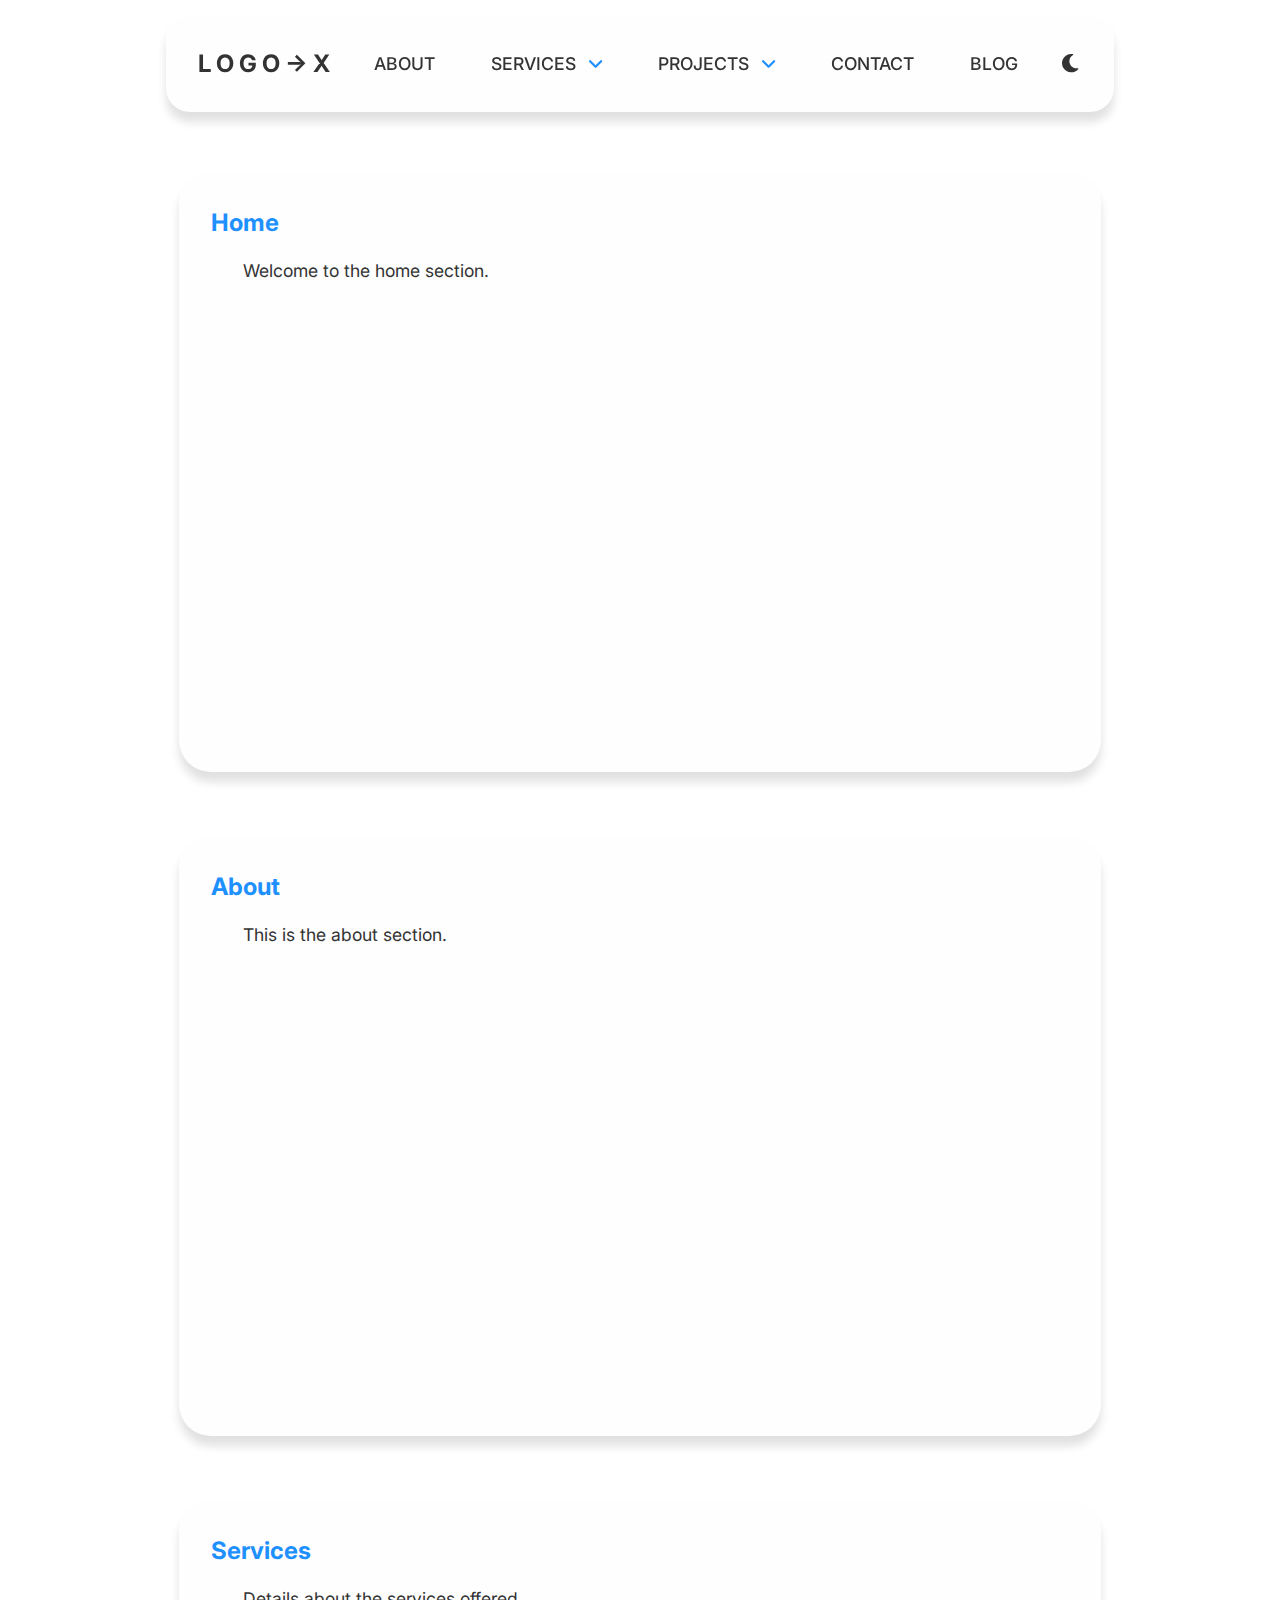
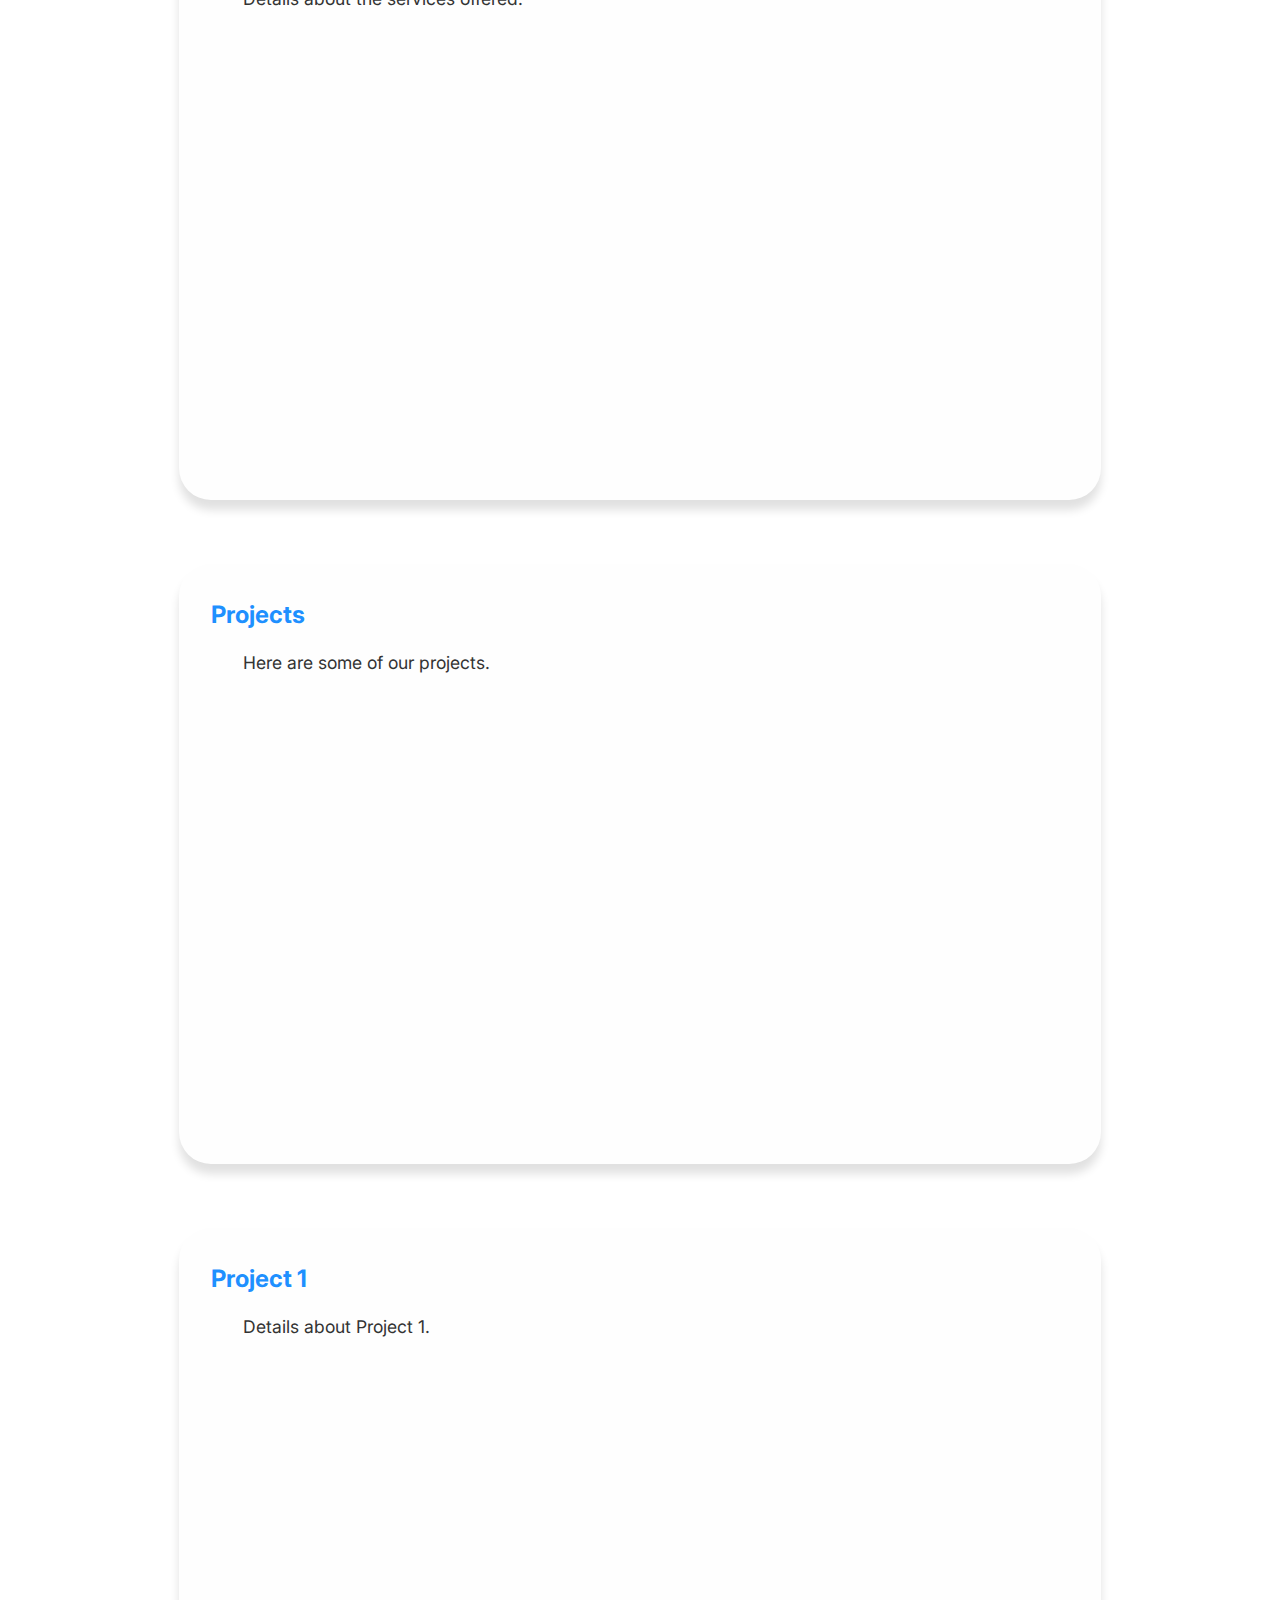
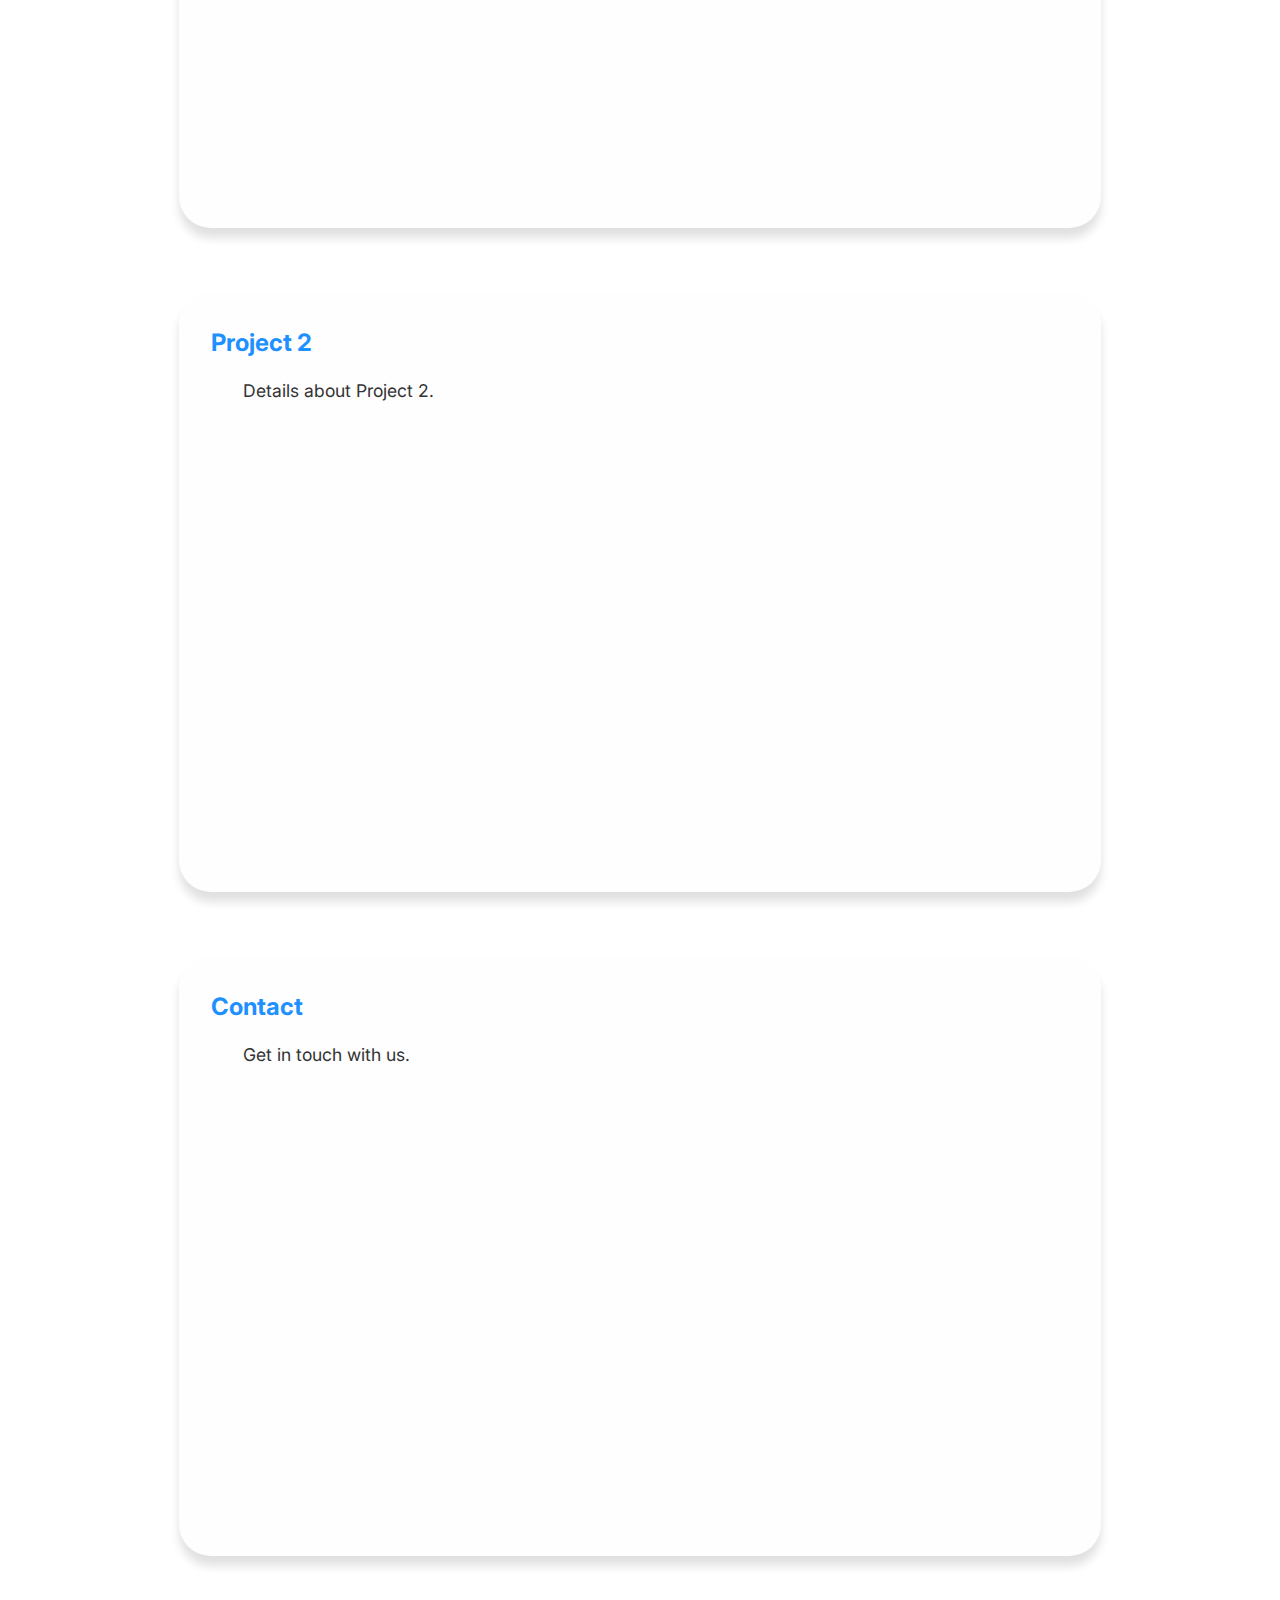
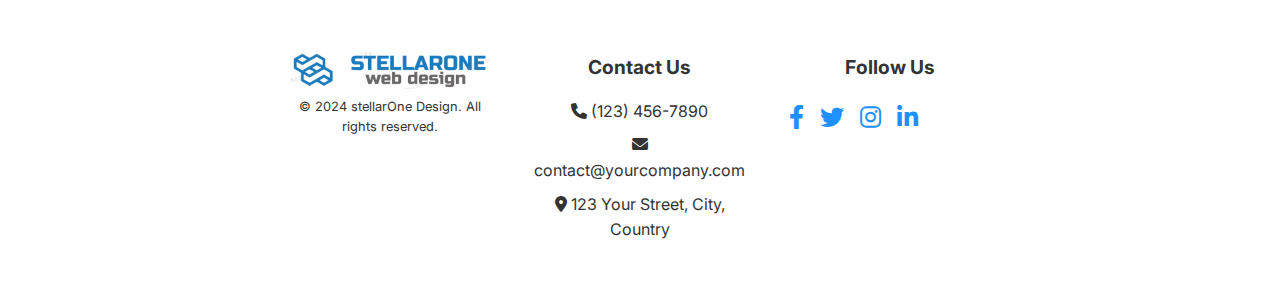
==== index.html @ 470501e5 "initial commit" ====
<!DOCTYPE html>
<html lang="en">
<head>
  <meta charset="UTF-8">
  <meta name="viewport" content="width=device-width, initial-scale=1.0">
    <link href="https://fonts.googleapis.com/css2?family=Inter:wght@400;500;700&display=swap" rel="stylesheet">
  
    <!-- Open Graph Meta Tags for Facebook and other social media -->
    <meta property="og:title" content="Your Website Title">
    <meta property="og:description" content="A brief description of your website or page content.">
    <meta property="og:image" content="https://example.com/path/to/your-image.jpg">
    <meta property="og:url" content="https://example.com/page-url">
    <meta property="og:type" content="website">
    <meta property="og:site_name" content="Your Website Name">
  
    <!-- Twitter Card Meta Tags -->
    <meta name="twitter:card" content="summary_large_image">
    <meta name="twitter:title" content="Your Website Title">
    <meta name="twitter:description" content="A brief description of your website or page content.">
    <meta name="twitter:image" content="https://example.com/path/to/your-image.jpg">
    <meta name="twitter:site" content="@yourtwitterhandle">

  <title>WebSite For Something</title>
  <link rel="stylesheet" href="style.css">
  <script defer src="script.js"></script>
  <!-- FontAwesome for icons -->
  <link rel="stylesheet" href="https://cdnjs.cloudflare.com/ajax/libs/font-awesome/6.0.0-beta3/css/all.min.css">
</head>
<body class="light-theme">
  <nav class="navbar">
    <div class="container">
      <div class="logo">L O G O &rarr; X</div>
      <ul class="nav-menu">
        <li><a href="#about">About</a></li>
        <li class="dropdown">
          <a href="#services">Services <span class="arrow"><i class="fa-solid fa-angle-down"></i></span></a>
          <ul class="dropdown-menu">
            <li><a href="#">Web Development</a></li>
            <li><a href="#">SEO</a></li>
          </ul>
        </li>
        <li class="dropdown">
          <a href="#projects">Projects <span class="arrow"><i class="fa-solid fa-angle-down"></i></span></a>
          <ul class="dropdown-menu">
            <li><a href="#project1">Project 1</a></li>
            <li><a href="#project2">Project 2</a></li>
          </ul>
        </li>
        <li><a href="#contact">Contact</a></li>
        <li><a href="#">Blog</a></li>
      </ul>
      <div class="right-menu">
        <button class="theme-switcher" aria-label="Toggle Dark Mode"><i class="fas fa-moon fa-sm"></i></button>
        <button class="hamburger" aria-label="Toggle navigation"><i class="fas fa-bars"></i></button>
      </div>
    </div>
  </nav>

  <div class="main-content">
    <!-- Main Sections -->
    <section id="home">
        <h2>Home</h2>
        <p>Welcome to the home section.</p>
      </section>
    
      <section id="about">
        <h2>About</h2>
        <p>This is the about section.</p>
      </section>
    
      <section id="services">
        <h2>Services</h2>
        <p>Details about the services offered.</p>
      </section>
    
      <section id="projects">
        <h2>Projects</h2>
        <p>Here are some of our projects.</p>
      </section>
    
      <section id="project1">
        <h2>Project 1</h2>
        <p>Details about Project 1.</p>
      </section>
    
      <section id="project2">
        <h2>Project 2</h2>
        <p>Details about Project 2.</p>
      </section>
    
      <section id="contact">
        <h2>Contact</h2>
        <p>Get in touch with us.</p>
      </section>
  </div>
  <!-- Footer Section -->
<footer class="footer">
    <div class="footer-container">
      <div class="footer-column">
        <div class="footer-logo">
          <img src="logo-ph.png" alt="Company Logo">
        </div>
        <p class="txt-sm">© 2024 stellarOne Design. All rights reserved.</p>
      </div>
      <div class="footer-column">
        <h3>Contact Us</h3>
        <ul>
          <li><i class="fas fa-phone"></i> (123) 456-7890</li>
          <li><i class="fas fa-envelope"></i> contact@yourcompany.com</li>
          <li><i class="fas fa-map-marker-alt"></i> 123 Your Street, City, Country</li>
        </ul>
      </div>
      <div class="footer-column">
        <h3>Follow Us</h3>
        <ul class="social-icons">
          <li><a href="https://facebook.com" aria-label="Facebook"><i class="fab fa-facebook-f"></i></a></li>
          <li><a href="https://twitter.com" aria-label="Twitter"><i class="fab fa-twitter"></i></a></li>
          <li><a href="https://instagram.com" aria-label="Instagram"><i class="fab fa-instagram"></i></a></li>
          <li><a href="https://linkedin.com" aria-label="LinkedIn"><i class="fab fa-linkedin-in"></i></a></li>
        </ul>
      </div>
    </div>
  </footer>
  
</body>
</html>
---- style.css ----
/* Light and Dark Themes */
:root {
  --bg-color: #FFFFFF;
  --text-color: #333333;
  --hover-bg-color: #939393;
  --hover-text-color: #000;
  --dropdown-bg-color: #ffffff;
  --accent-color: #fefefe;
  --shadow-color: 0 10px 10px #e1e1e1;
  font-size: 12pt;
}

body.dark-theme {
  --bg-color: #05121c;
  --text-color: #ffffff;
  --hover-bg-color: #666666;
  --hover-text-color: #ffffff;
  --dropdown-bg-color: #082138;
  --accent-color: #061a2b;
  --shadow-color: 0 6px 30px #122f49;
}

/* General Styles */
* {
  margin: 0;
  padding: 0;
  box-sizing: border-box;
  scroll-padding-top: 8rem;
  scroll-behavior: smooth;
}

body {
  font-family: "Inter", sans-serif;
  line-height: 1.6;
  padding-top: 140px;
  background-color: var(--bg-color);
  color: var(--text-color);
  transition: all 0.3s ease-out, background-color 0.3s ease, color 0.3s ease, ;
}

.container {
  /* max-width: 1200px; */
  margin: 0 auto;
  display: flex;
  justify-content: space-between;
  align-items: center;
  width: 100%;
  font-weight: 500;
}

.navbar {
  position: fixed; /* Keep the navbar fixed */
  top: 1rem; /* Create a gap above the navbar */
  left: 0;
  right: 0; /* Center the navbar horizontally */
  width: 74%; /* Set the width to 80% */
  margin: 0 auto; /* Center the navbar */
  background: var(--accent-color);
  padding: 1.8rem 2rem;
  box-shadow: var(--shadow-color);
  border-radius: 1.5rem;
  z-index: 999;
  transition: background-color 0.3s ease, color 0.4s ease;
}

.arrow {
  color: dodgerblue;
}
.navbar .logo {
  font-size: 1.5rem;
  font-weight: bold;
  color: var(--text-color);
}

.nav-menu {
  list-style: none;
  display: flex;
  gap: 1.5rem;
}

.nav-menu li {
  position: relative;
  text-transform: uppercase;
  font-size: 1.1em;
}

.nav-menu a {
  text-decoration: none;
  color: var(--text-color);
  padding: 0.5rem 1rem;
  transition: color 0.3s ease, background-color 0.3s ease;
  border-radius: 0.5rem;
}

.nav-menu a:hover {
  /* background-color: var(--hover-bg-color); */
  color: var(--hover-text-color);
}

.right-menu {
  display: flex;
  align-items: center;
  gap: 1.5rem;
}

.theme-switcher {
  font-size: 1.5rem;
  background: none;
  border: none;
  cursor: pointer;
  color: var(--text-color);
}

.hamburger {
  font-size: 2rem;
  background: none;
  border: none;
  cursor: pointer;
  color: var(--text-color);
  display: none; /* Hidden by default */
}

.hamburger:focus,
.theme-switcher:focus {
  outline: none;
}

/* Dropdown Menu Styles */
.arrow {
  margin-left: 0.5rem;
  display: inline-block;
  /* transition: transform; */
  transform: rotate(0deg);
}

.dropdown li {
  list-style-type: none;
  padding-left: 0;
}
.dropdown-menu {
  position: absolute;
  top: 400%;
  left: 0;
  display: block;
  opacity: 0;
  visibility: hidden;
  transition: opacity 0.3s ease, visibility 0.3s ease, top 0.3s ease;
  background-color: var(--dropdown-bg-color);
  box-shadow: 0 8px 16px rgba(0, 0, 0, 0.2); /* Optional drop shadow */
  padding: 0.5rem;
  min-width: 220px;
  z-index: 10;
  border-radius: 1rem;
  white-space: nowrap;
}

/* Show the dropdown on hover */
.dropdown:hover .dropdown-menu {
  opacity: 1;
  visibility: visible;
  top: 120%; /* Moves dropdown up to remove gap when hovering */
}

/* Flip the arrow when the dropdown is hovered */
.dropdown:hover .arrow {
  transform: rotate(180deg); /* Rotate the arrow upside down */
}

.dropdown-menu li {
  padding: 1rem 0;
  font-size: 1em;
  text-transform: capitalize;
  font-weight: normal;
}

.dropdown-menu a {
  color: var(--text-color);
}

.dropdown-menu a:hover {
  color: dodgerblue;
}

/* .dropdown-menu li:hover {
  background-color: var(--hover-bg-color);
  color: var(--hover-text-color);
} */

.dropdown:hover .dropdown-menu {
  display: block;
}

.main-content {
  width: 72%; /* Same width as the navbar */
  margin: 0 auto; /* Center the main content horizontally */
  padding: 2rem 0; /* Optional padding for spacing */
  background-color: var(--bg-color);
  color: var(--text-color);
  /* transition: background-color 0.3s ease, color 0.3s ease; */
}

section {
  min-height: 600px; /* Set minimum height for each section */
  padding: 2rem;
  margin-bottom: 4rem;
  background-color: var(--accent-color);
  /* background-image: linear-gradient(45deg,rgb(242, 242, 242), rgb(238, 238, 238), rgb(235, 235, 235)); */
  border-radius: 2rem;
  box-shadow: var(--shadow-color);
  transition: background-color 0.3s ease, color 0.4s ease;
}

section h2 {
  margin-bottom: 1rem;
  color: dodgerblue;
}

section p {
  font-size: 1.1rem;
  line-height: 1.5;
  padding-left: 2rem;
}

.txt-sm {
    font-size: 0.8em;
}
/* Footer Styles */
.footer {
  background-color: var(--bg-color);
  color: var(--text-color);
  padding: 0 1rem 2rem;
  text-align: center;
}

.footer-container {
  display: flex;
  flex-wrap: wrap;
  justify-content: space-between;
  max-width: 60%;
  margin: 0 auto;
}

.footer-column {
  flex: 1;
  margin: 0 1rem;
  min-width: 200px; /* Ensure columns don't get too narrow */
  text-align: center;
}

.footer-logo img {
  max-width: 200px; /* Adjust logo size as needed */
}

.footer h3 {
  margin-bottom: 1rem;
  font-size: 1.2rem;
}

.footer ul {
  list-style: none;
  padding: 0;
}

.footer ul li {
  margin-bottom: 0.5rem;
}

.footer ul.social-icons {
  display: flex;
  justify-content: start;
  padding: 0;
}

.footer ul.social-icons li {
  margin: 0 0.5rem;
}

.footer ul.social-icons a {
  color: dodgerblue;
  font-size: 1.5rem;
  text-decoration: none;
}

.footer ul.social-icons a:hover {
  color: var(--accent-color); /* Add accent color for hover effect */
}

/* Responsive Styles */
@media (max-width: 768px) {
  .main-content {
    width: 100%;
  }

  section {
    box-shadow: none;
  }
  .navbar {
    position: fixed;
    top: 0; /* Remove space above the navbar */
    width: 100%; /* Full width for mobile */
    margin: 0; /* Remove horizontal centering */
    border-radius: 0;
    padding: 1rem;
    z-index: 1010;
  }

  .nav-menu {
    padding-top: 2rem;
    position: fixed;
    top: 4.275rem;
    right: -100%; /* Initially off-screen to the right */
    height: 100vh; /* Full viewport height */
    width: 100%; /* Set width of the sliding menu */
    background-color: var(--dropdown-bg-color);
    display: flex;
    flex-direction: column;
    transition: right 0.4s ease; /* Smooth slide-in animation */
    z-index: 998;
    overflow-y: auto;
  }

  .dropdown .arrow {
    display: none;
  }
  .nav-menu.active {
    right: 0; /* Show on hamburger click */
  }

  .nav-menu li {
    text-align: right;
    width: 100%;
    padding-right: 1.6rem;
    font-size: 1.5em;
  }

  .nav-menu a {
    display: block;
    width: 100%;
  }

  .hamburger {
    display: block; /* Visible on mobile */
    margin-left: auto;
    z-index: 1000; /* Align hamburger to the right */
  }
  footer {
    padding: 0;
  }
  .footer-container {
    flex-direction: column;
    align-items: center;
    max-width: 100%;
  }

  .footer-column {
    margin: 1rem 0;
    width: 100%;
  }
}
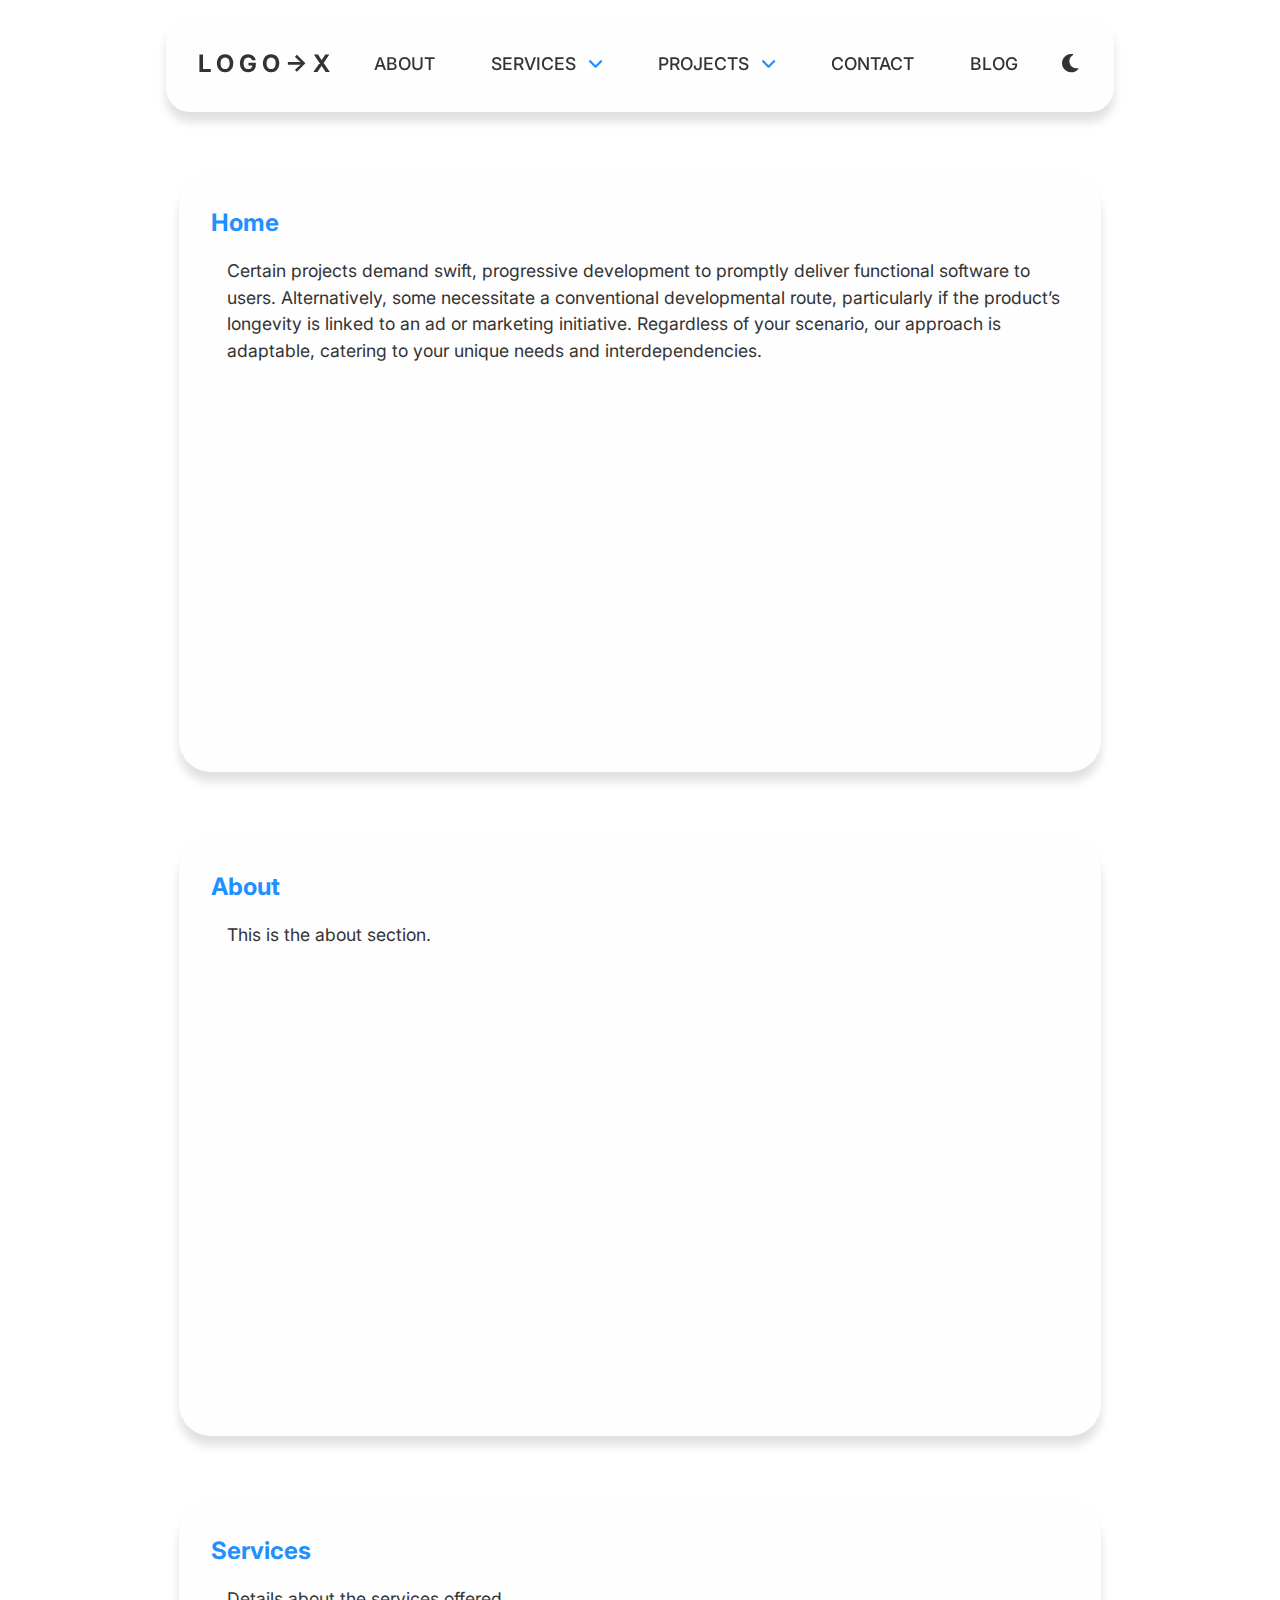
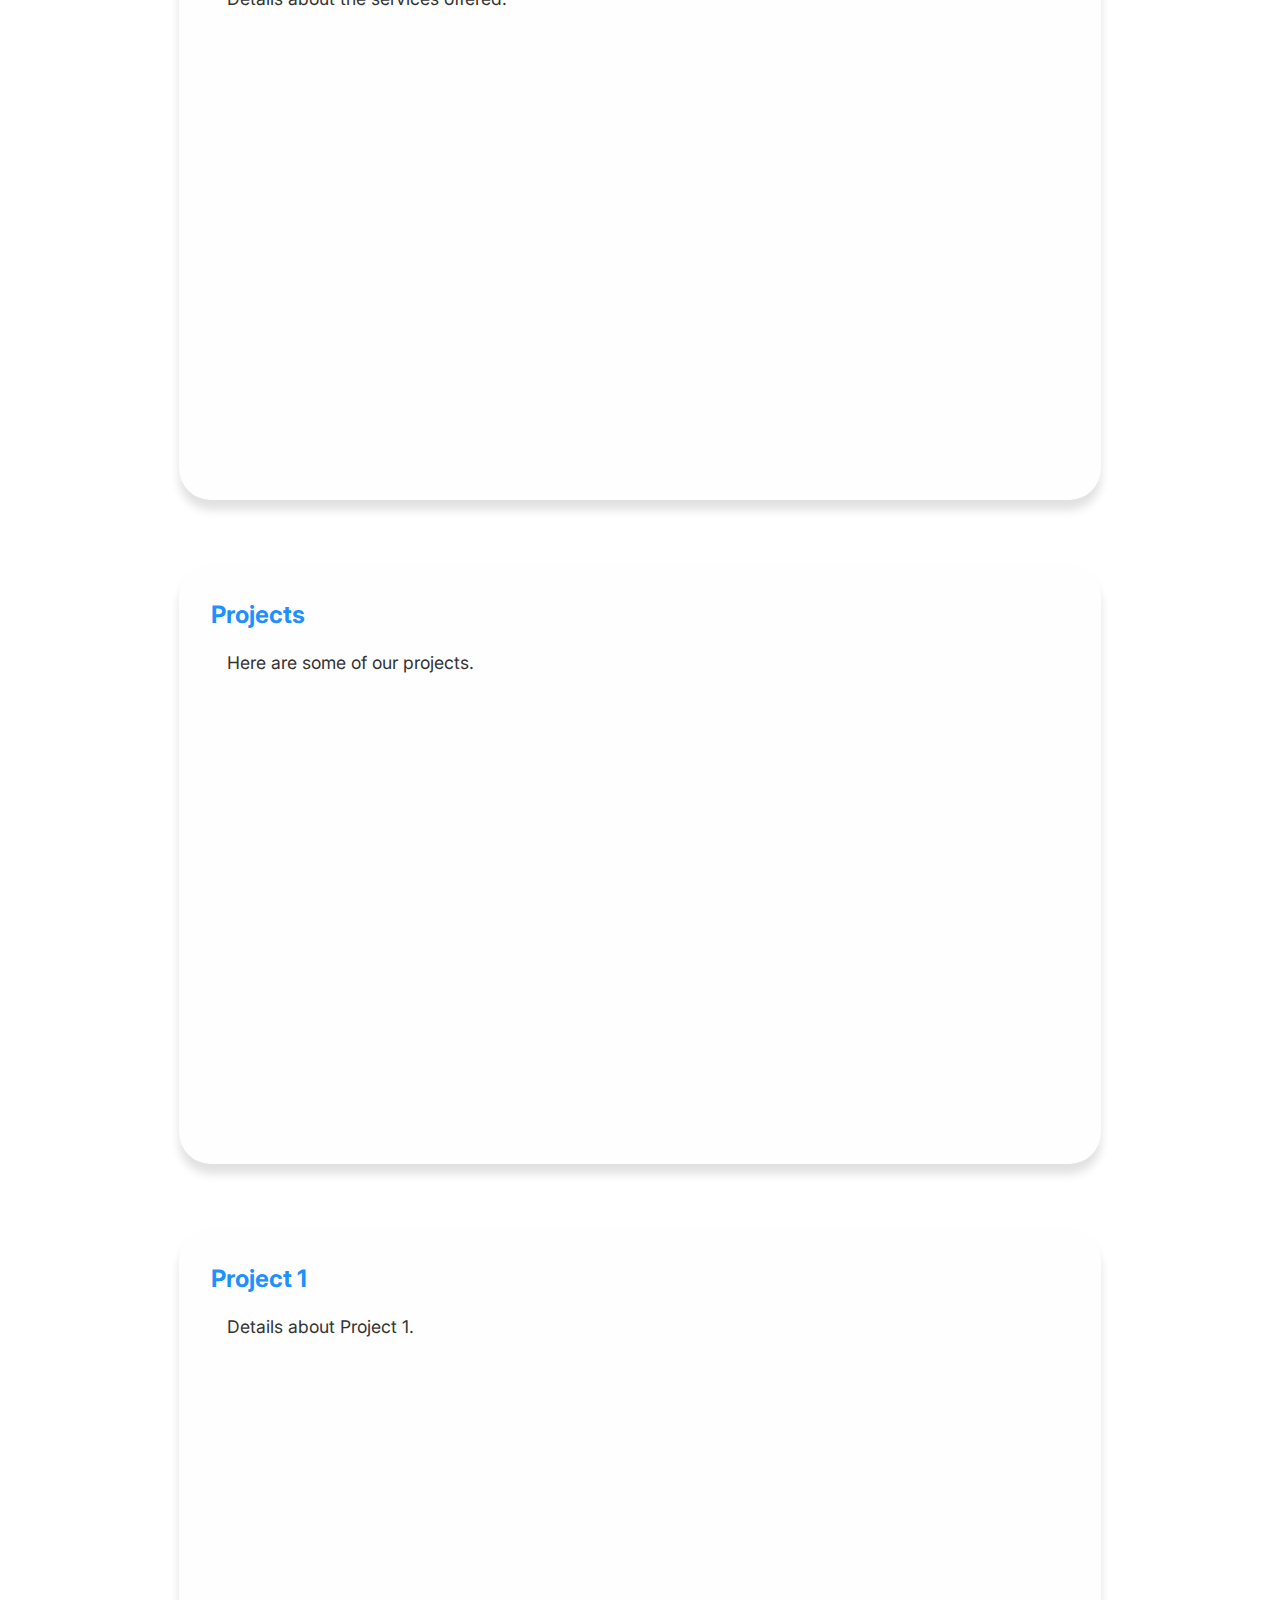
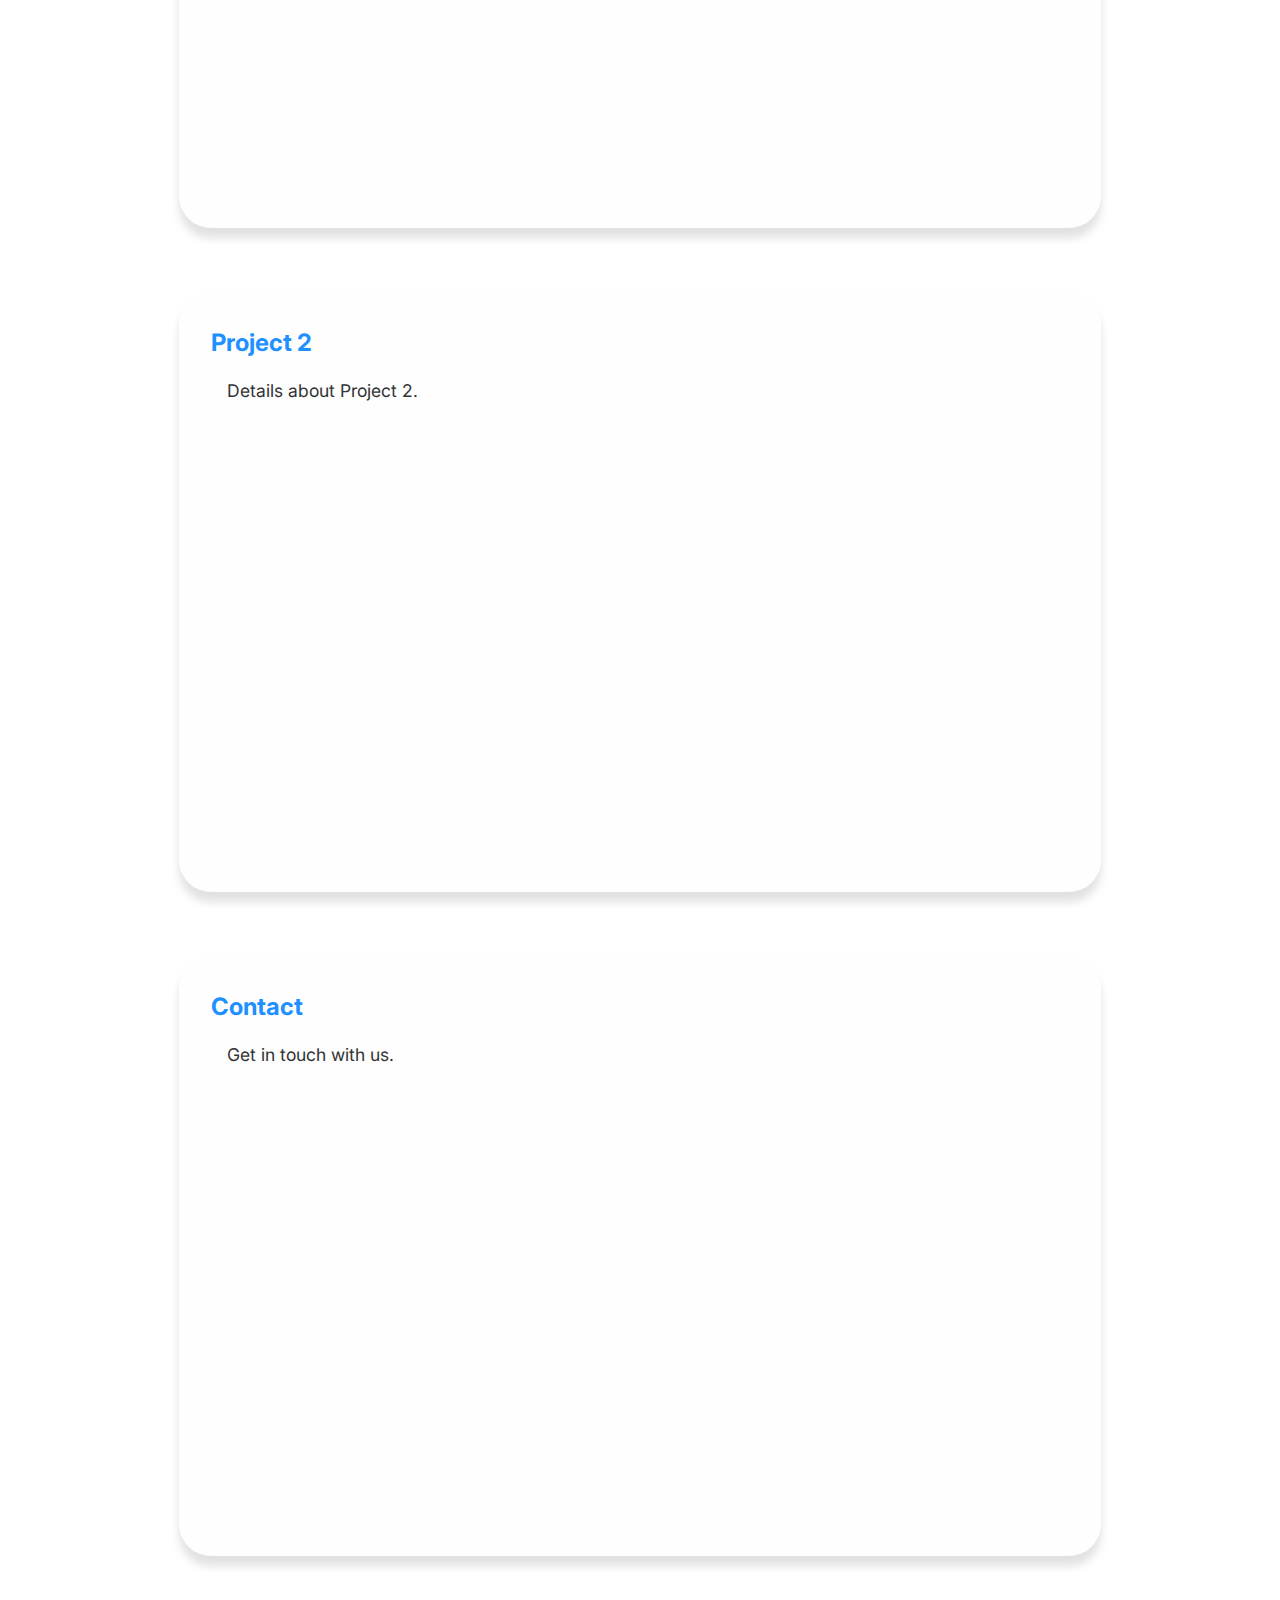
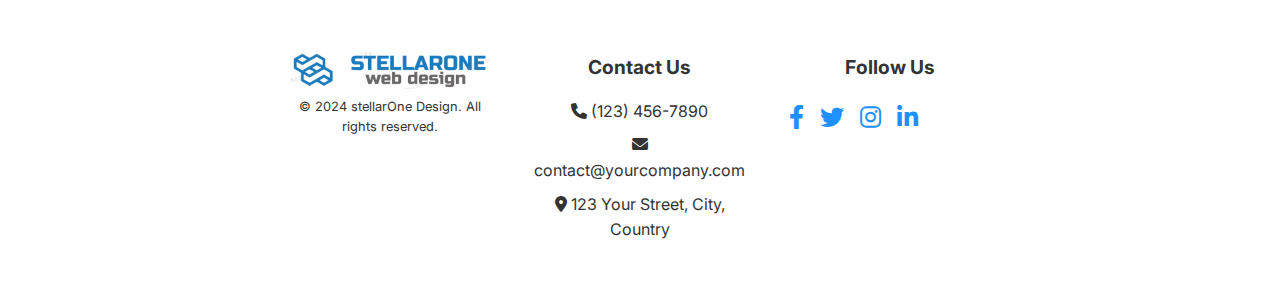
==== commit 9de34082: "fixed spacing for social icons on mobile" ====
--- a/index.html
+++ b/index.html
@@ -60,7 +60,7 @@
     <!-- Main Sections -->
     <section id="home">
         <h2>Home</h2>
-        <p>Welcome to the home section.</p>
+        <p>Certain projects demand swift, progressive development to promptly deliver functional software to users. Alternatively, some necessitate a conventional developmental route, particularly if the product’s longevity is linked to an ad or marketing initiative. Regardless of your scenario, our approach is adaptable, catering to your unique needs and interdependencies.</p>
       </section>
     
       <section id="about">
--- a/style.css
+++ b/style.css
@@ -218,7 +218,7 @@
 section p {
   font-size: 1.1rem;
   line-height: 1.5;
-  padding-left: 2rem;
+  padding-left: 1rem;
 }
 
 .txt-sm {
@@ -289,11 +289,24 @@
 @media (max-width: 768px) {
   .main-content {
     width: 100%;
-  }
-
+    padding: 0 1rem;
+  }
+  
+  body {
+    font-size: .725rem;
+    padding-top: 110px;
+  }
   section {
     box-shadow: none;
-  }
+    padding: 1.5rem;
+    border-radius: 1.2rem;
+  }
+  section p {
+    font-size: 1.1rem;
+    line-height: 1.5;
+    padding-left: 0;
+  }
+
   .navbar {
     position: fixed;
     top: 0; /* Remove space above the navbar */
@@ -302,6 +315,7 @@
     border-radius: 0;
     padding: 1rem;
     z-index: 1010;
+    font-size: 1.175rem;
   }
 
   .nav-menu {
@@ -356,4 +370,12 @@
     margin: 1rem 0;
     width: 100%;
   }
-}
+
+  .footer ul.social-icons {
+    justify-content: center;
+  }
+
+  .footer ul.social-icons li {
+    margin: 0 1rem;
+  }
+}
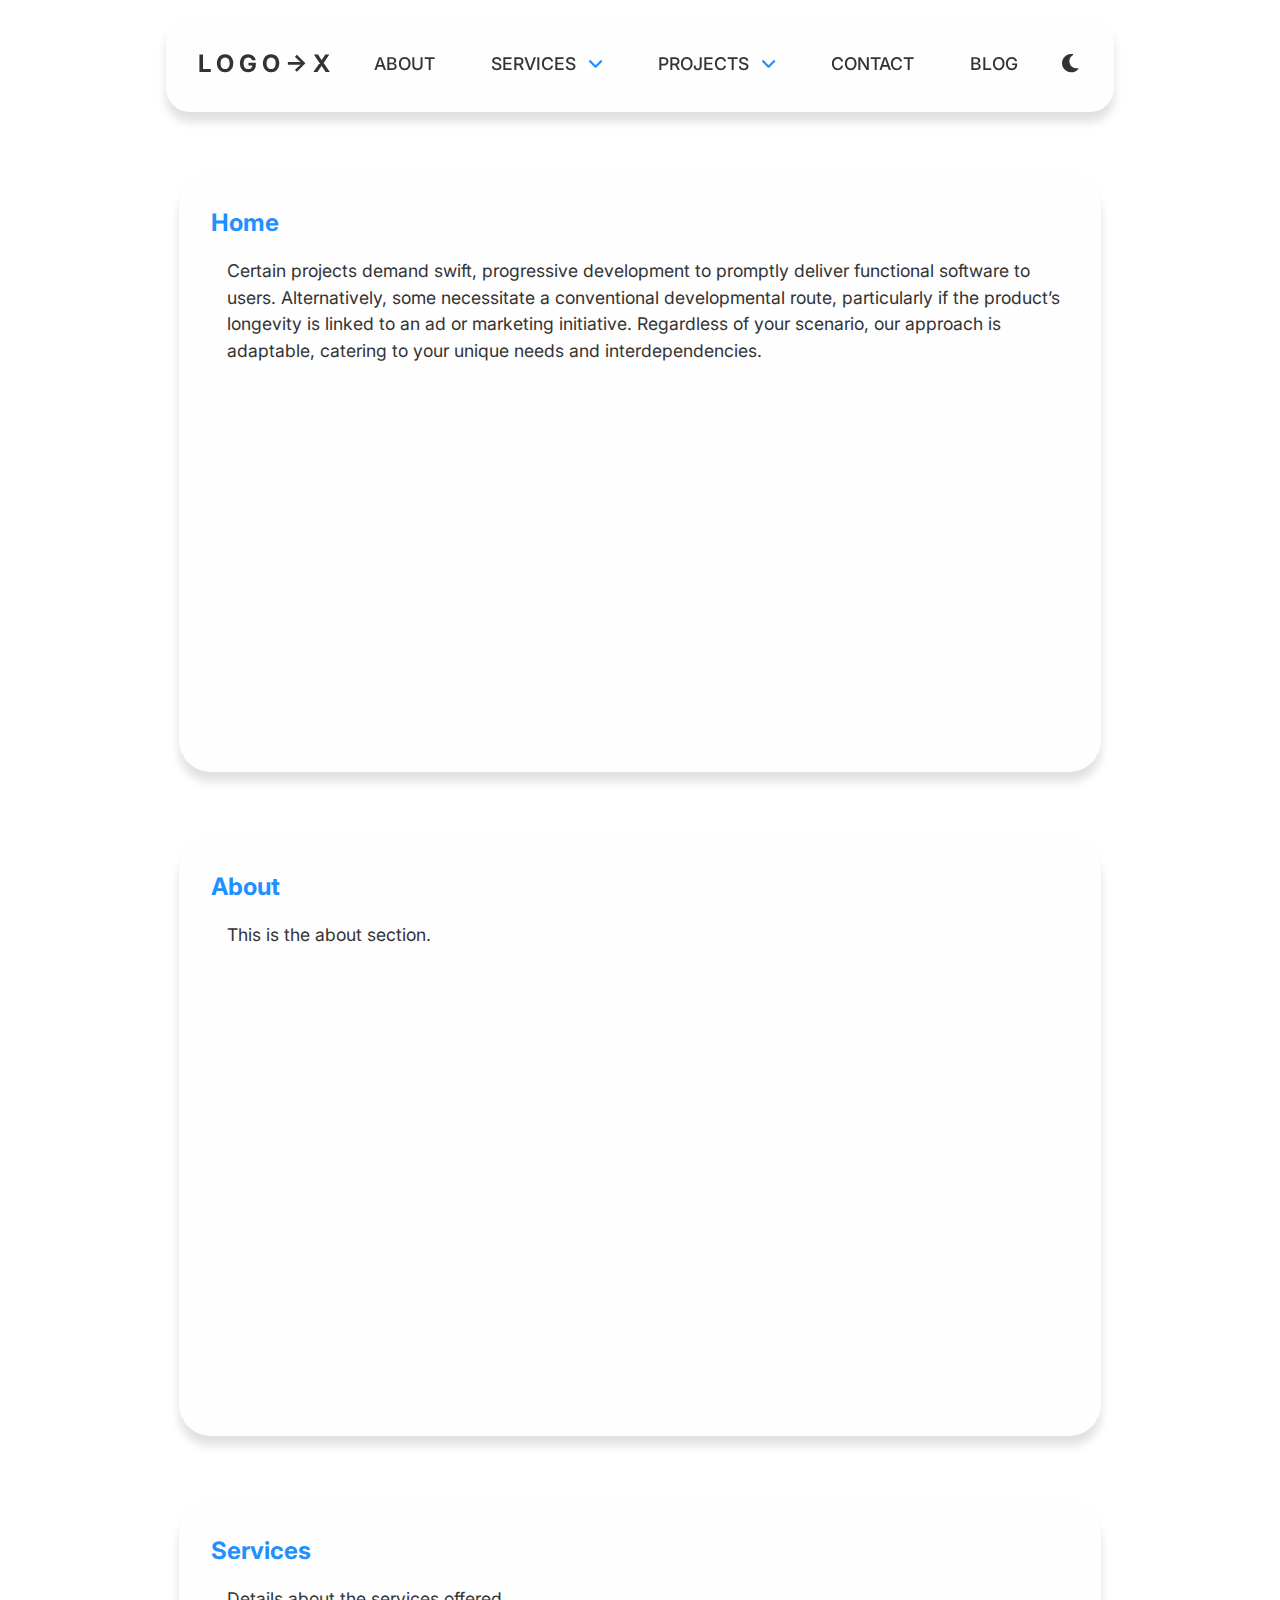
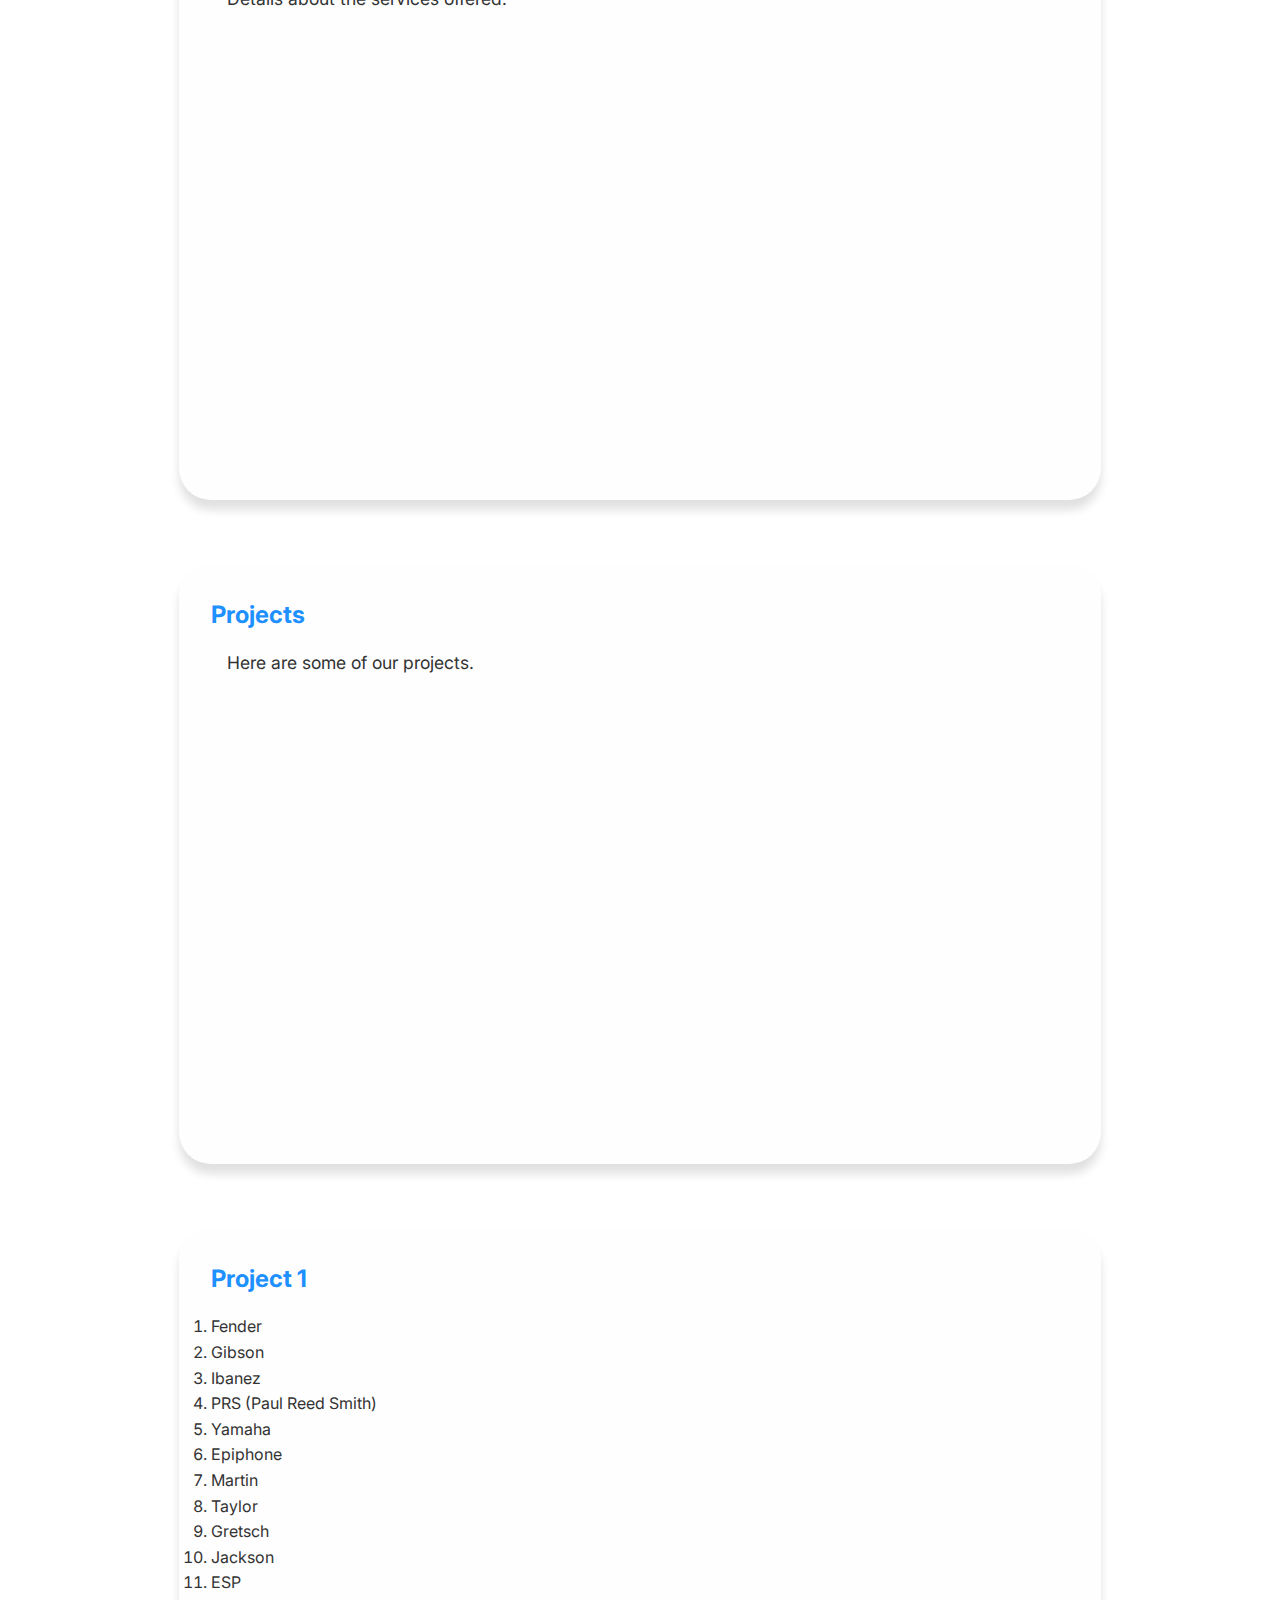
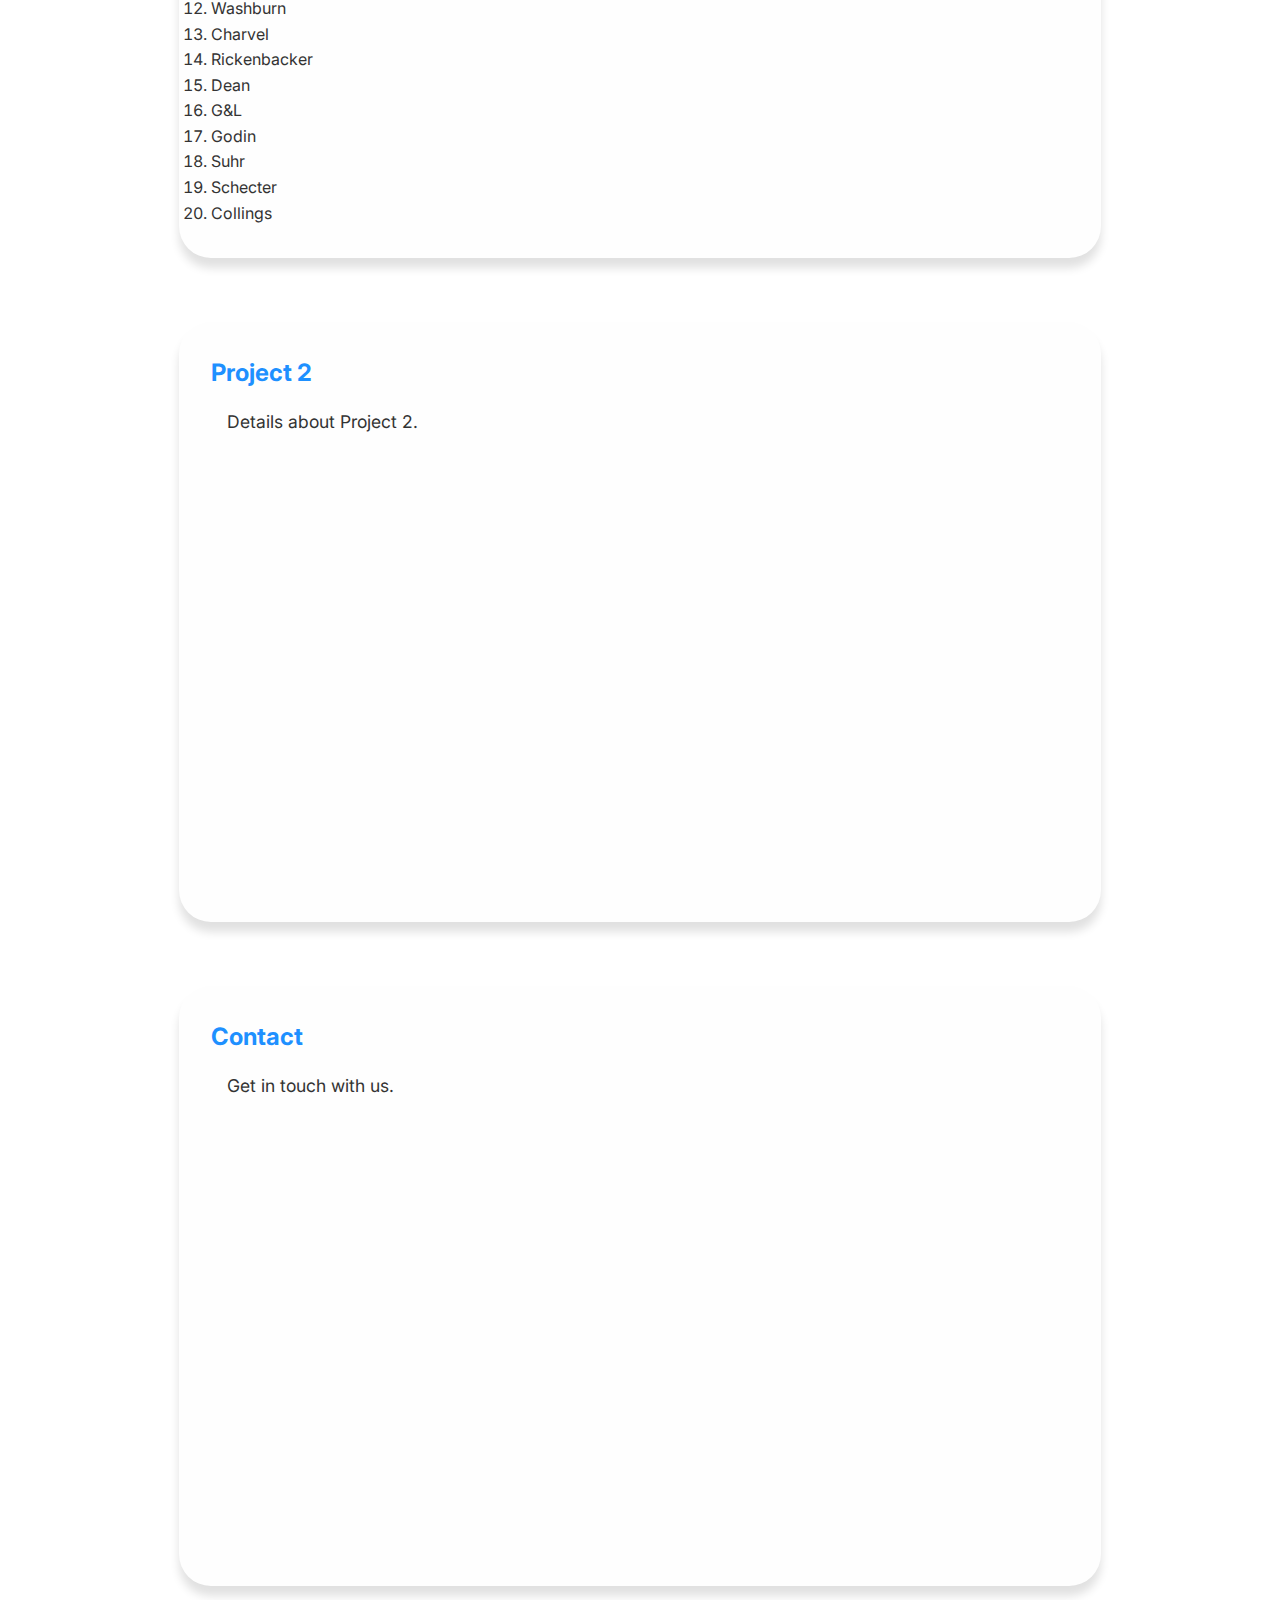
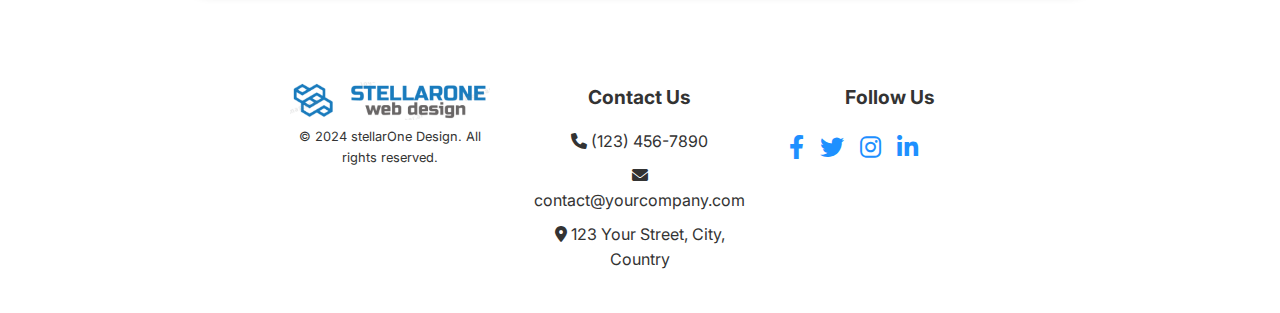
==== commit a3d52387: "started working on contact form" ====
--- a/index.html
+++ b/index.html
@@ -80,7 +80,28 @@
     
       <section id="project1">
         <h2>Project 1</h2>
-        <p>Details about Project 1.</p>
+        <p><ol>
+          <li>Fender</li>
+          <li>Gibson</li>
+          <li>Ibanez</li>
+          <li>PRS (Paul Reed Smith)</li>
+          <li>Yamaha</li>
+          <li>Epiphone</li>
+          <li>Martin</li>
+          <li>Taylor</li>
+          <li>Gretsch</li>
+          <li>Jackson</li>
+          <li>ESP</li>
+          <li>Washburn</li>
+          <li>Charvel</li>
+          <li>Rickenbacker</li>
+          <li>Dean</li>
+          <li>G&L</li>
+          <li>Godin</li>
+          <li>Suhr</li>
+          <li>Schecter</li>
+          <li>Collings</li>
+      </ol></p>
       </section>
     
       <section id="project2">
